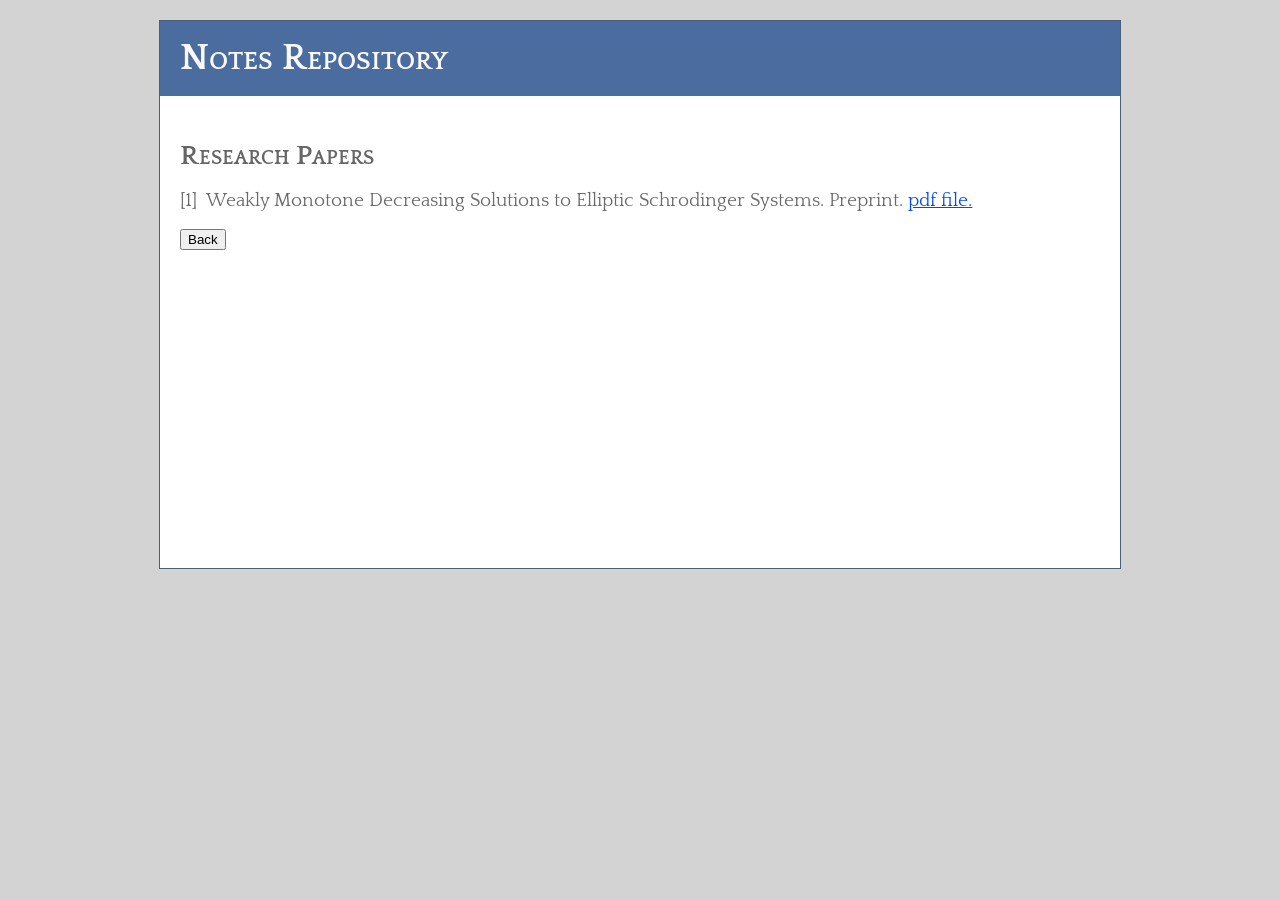
==== papers/index.html @ c4779177 "Add files via upload Webfiles main" ====
<!DOCTYPE HTML PUBLIC "-//IETF//DTD HTML 2.0//EN">
<html xmlns="http://www.w3.org/1999/xhtml">
<head>
<title>Repo.</title>
    <link href="../css/main.css" rel="stylesheet" type="text/css" />
<link href="https://fonts.googleapis.com/css?family=Quattrocento" rel="stylesheet">
    <style type="text/css">
      ol {margin-left:0; padding-left:0; counter-reset:item}
      ol>li {margin-left:0; padding-left:0; counter-increment:item; list-style:none inside}
      ol>li:before {content:"[" counter(item) "]"; padding-right:0.5em}
    </style>
</head><body>
<div class="page">
        <div class="header">
     <h1>Notes Repository</h1>
     </div>
    <br />    
    <div class="main">
<h2>Research Papers</h2>
<ol>
	<li>Weakly Monotone Decreasing Solutions to Elliptic Schrodinger Systems. Preprint. <a href="wmdSol.pdf">pdf file.</a></li>
</ol>
<a href="../"> <button type="button">Back</button> </a>
</body></html>
---- css/main.css ----
/* DEFAULTS
----------------------------------------------------------*/

body   
{
    background: lightgray;
font-family: 'Quattrocento', serif;
    font-size: 14pt; 
 /*   font-family: "Palatino Linotype", "Book Antiqua", Palatino, serif; */
 /*   font-family: "Helvetica Neue", "Lucida Grande", "Segoe UI", Arial, Helvetica, Verdana, serif; */
    margin: 0px;
    padding: 0px;
    color: #696969;
}

a:link, a:visited
{
    color: #034af3;
}

a:hover
{
    color: #1d60ff;
    text-decoration: none;
}

a:active
{
    color: #034af3;
}

p
{
    margin-bottom: 10px;
    line-height: 1.6em;
}


/* HEADINGS   
----------------------------------------------------------*/

h1, h2, h3, h4, h5, h6
{
    font-size: 1.5em;
    color: #666666;
    font-variant: small-caps;
    text-transform: none;
    font-weight: 200;
    margin-bottom: 0px;
}

h1
{
    font-size: 1.6em;
    padding-bottom: 0px;
    margin-bottom: 0px;
}

h2
{
    font-size: 1.5em;
    font-weight: 600;
}

h3
{
    font-size: 1.2em;
}

h4
{
    font-size: 1.1em;
}

h5, h6
{
    font-size: 1em;
}

/* this rule styles <h1> and <h2> tags that are the 
first child of the left and right table columns */
.rightColumn > h1, .rightColumn > h2, .leftColumn > h1, .leftColumn > h2
{
    margin-top: 0px;
}


/* PRIMARY LAYOUT ELEMENTS   
----------------------------------------------------------*/

.page
{
    width: 960px;
    background-color: #fff;
    margin: 20px auto 0px auto;
    border: 1px solid #496077;
}

.header
{
    position: relative;
    margin: 0px;
    padding: 0px;
    background: #4b6c9e;
    width: 100%;
}

.header h1
{
    font-weight: 700;
    margin: 0px;
    padding: 0px 0px 0px 20px;
    color: #f9f9f9;
    border: none;
    line-height: 2em;
    font-size: 2em;
}

.main
{
    padding: 0px 12px;
    margin: 12px 8px 8px 8px;
    min-height: 420px;
}

.leftCol
{
    padding: 6px 0px;
    margin: 12px 8px 8px 8px;
    width: 200px;
    min-height: 200px;
}

.footer
{
    color: #4e5766;
    padding: 8px 0px 0px 0px;
    margin: 0px auto;
    text-align: center;
    line-height: normal;
}


/* TAB MENU   
----------------------------------------------------------*/

div.hideSkiplink
{
    background-color:#3a4f63;
    width:100%;
}

div.menu
{
    padding: 4px 0px 4px 8px;
}

div.menu ul
{
    list-style: none;
    margin: 0px;
    padding: 0px;
    width: auto;
}

div.menu ul li a, div.menu ul li a:visited
{
    background-color: #465c71;
    border: 1px #4e667d solid;
    color: #dde4ec;
    display: block;
    line-height: 1.35em;
    padding: 4px 20px;
    text-decoration: none;
    white-space: nowrap;
}

div.menu ul li a:hover
{
    background-color: #bfcbd6;
    color: #465c71;
    text-decoration: none;
}

div.menu ul li a:active
{
    background-color: #465c71;
    color: #cfdbe6;
    text-decoration: none;
}

/* FORM ELEMENTS   
----------------------------------------------------------*/

fieldset
{
    margin: 1em 0px;
    padding: 1em;
    border: 1px solid #ccc;
}

fieldset p 
{
    margin: 2px 12px 10px 10px;
}

fieldset.login label, fieldset.register label, fieldset.changePassword label
{
    display: block;
}

fieldset label.inline 
{
    display: inline;
}

legend 
{
    font-size: 1.1em;
    font-weight: 600;
    padding: 2px 4px 8px 4px;
}

input.textEntry 
{
    width: 320px;
    border: 1px solid #ccc;
}

input.passwordEntry 
{
    width: 320px;
    border: 1px solid #ccc;
}

div.accountInfo
{
    width: 42%;
}

/* MISC  
----------------------------------------------------------*/

.clear
{
    clear: both;
}

.title
{
    display: block;
    float: left;
    text-align: left;
    width: auto;
}

.loginDisplay
{
    font-size: 1.1em;
    display: block;
    text-align: right;
    padding: 10px;
    color: White;
}

.loginDisplay a:link
{
    color: white;
}

.loginDisplay a:visited
{
    color: white;
}

.loginDisplay a:hover
{
    color: white;
}

.failureNotification
{
    font-size: 1.2em;
    color: Red;
}

.bold
{
    font-weight: bold;
}

.submitButton
{
    text-align: right;
    padding-right: 10px;
}
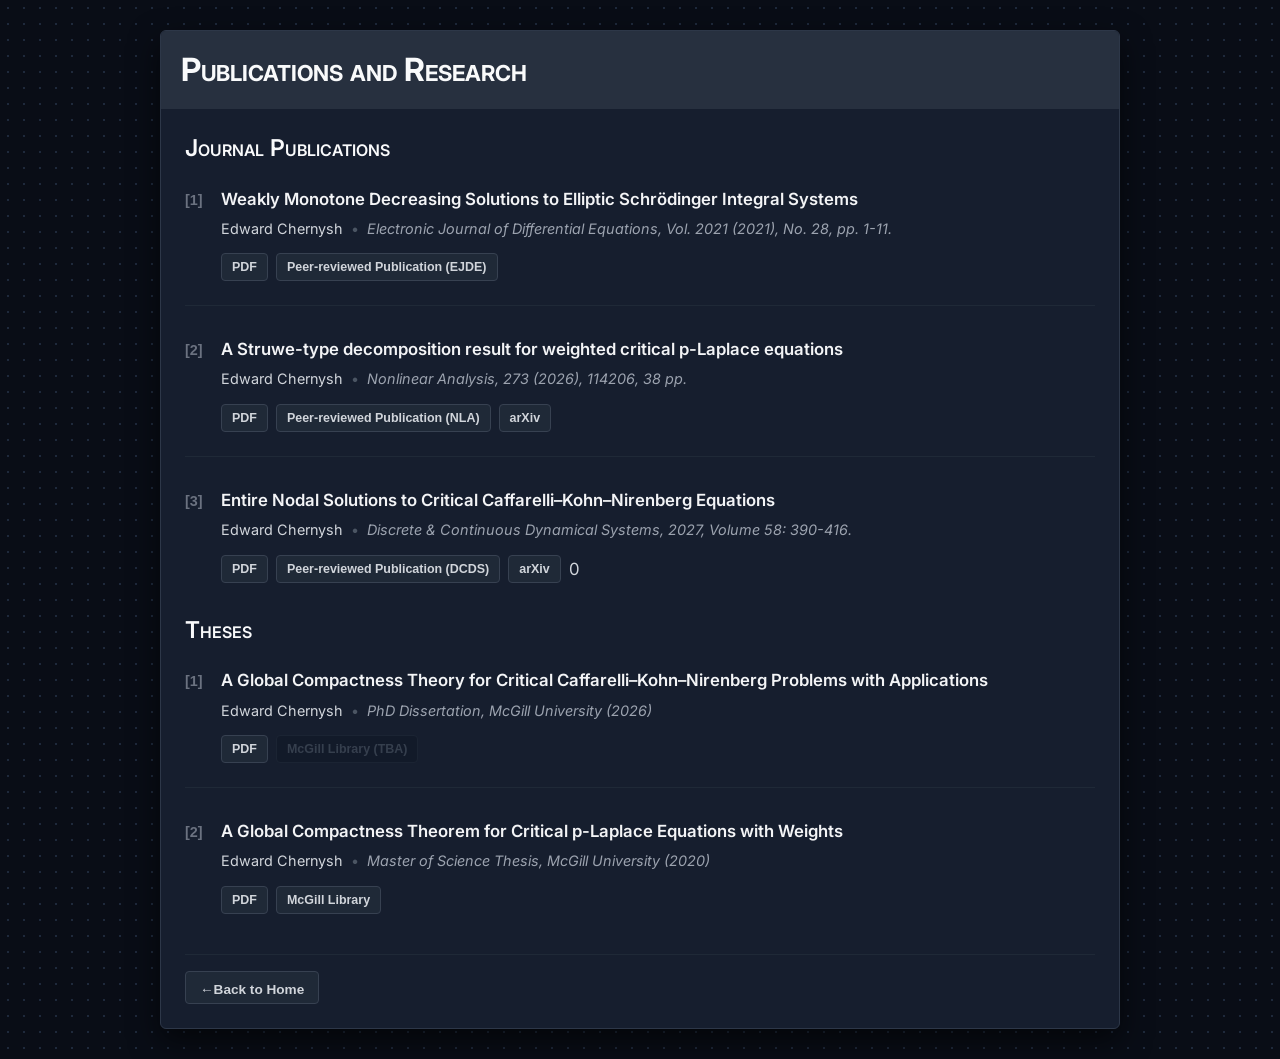
==== commit aef3cbc8: "Add files via upload" ====
--- a/papers/index.html
+++ b/papers/index.html
@@ -1,25 +1,106 @@
-<!DOCTYPE HTML PUBLIC "-//IETF//DTD HTML 2.0//EN">
-<html xmlns="http://www.w3.org/1999/xhtml">
+<!DOCTYPE html>
+<html lang="en">
 <head>
-<title>Repo.</title>
+    <meta charset="UTF-8">
+    <meta name="viewport" content="width=device-width, initial-scale=1.0">
+    <title>Research — Edward Chernysh</title>
+    <link rel="preconnect" href="https://fonts.googleapis.com">
+    <link rel="preconnect" href="https://fonts.gstatic.com" crossorigin>
+    <link href="https://fonts.googleapis.com/css2?family=Inter:wght@400;500;600;700&display=swap" rel="stylesheet">
     <link href="../css/main.css" rel="stylesheet" type="text/css" />
-<link href="https://fonts.googleapis.com/css?family=Quattrocento" rel="stylesheet">
-    <style type="text/css">
-      ol {margin-left:0; padding-left:0; counter-reset:item}
-      ol>li {margin-left:0; padding-left:0; counter-increment:item; list-style:none inside}
-      ol>li:before {content:"[" counter(item) "]"; padding-right:0.5em}
-    </style>
-</head><body>
-<div class="page">
+</head>
+<body>
+    <div class="page">
         <div class="header">
-     <h1>Notes Repository</h1>
-     </div>
-    <br />    
-    <div class="main">
-<h2>Research Papers</h2>
-<ol>
-	<li>Weakly Monotone Decreasing Solutions to Elliptic Schrodinger Systems. Preprint. <a href="wmdSol.pdf">pdf file.</a></li>
-</ol>
-<a href="../"> <button type="button">Back</button> </a>
-</body></html>
+            <h1>Publications and Research</h1>
+        </div>
 
+        <div class="main">
+	<h2>Journal Publications</h2>
+            <ul class="pub-list">
+                <li class="pub-item">
+                    <div class="pub-title">
+                        Weakly Monotone Decreasing Solutions to Elliptic Schrödinger Integral Systems
+                    </div>
+                    <div class="pub-meta">
+                        <span class="pub-authors">Edward Chernysh</span>
+                        <span class="pub-journal">Electronic Journal of Differential Equations, Vol. 2021 (2021), No. 28, pp. 1-11.</span>
+                    </div>
+                    <div class="pub-links">
+                        <a href="wmdSol.pdf" class="pub-btn">PDF</a>
+                        <a href="https://ejde.math.txstate.edu/Volumes/2021/28/abstr.html" target="_blank" rel="noopener" class="pub-btn">Peer-reviewed Publication (EJDE)</a>
+                    </div>
+                </li>
+
+                <li class="pub-item">
+                    <div class="pub-title">
+                        A Struwe-type decomposition result for weighted critical p-Laplace equations
+                    </div>
+                    <div class="pub-meta">
+                        <span class="pub-authors">Edward Chernysh</span>
+                        <span class="pub-journal">Nonlinear Analysis, 273 (2026), 114206, 38 pp.</span>
+                    </div>
+                    <div class="pub-links">
+                        <a href="chernyshStruwe.pdf" class="pub-btn">PDF</a>
+                        <a href="https://www.sciencedirect.com/science/article/pii/S0362546X26001525" target="_blank" rel="noopener" class="pub-btn">Peer-reviewed Publication (NLA)</a>
+                        <a href="https://arxiv.org/abs/2410.14861" target="_blank" rel="noopener" class="pub-btn">arXiv</a>
+                    </div>
+                </li>
+
+                <li class="pub-item">
+                    <div class="pub-title">
+                        Entire Nodal Solutions to Critical Caffarelli–Kohn–Nirenberg Equations
+                    </div>
+                    <div class="pub-meta">
+                        <span class="pub-authors">Edward Chernysh</span>
+                        <span class="pub-journal">Discrete & Continuous Dynamical Systems, 2027, Volume 58: 390-416.</span>
+                    </div>
+                    <div class="pub-links">
+                        <a href="ckn-nodal-chernysh.pdf" class="pub-btn">PDF</a>
+                        <a href="https://www.aimsciences.org/article/doi/10.3934/dcds.2026153" target="_blank" rel="noopener" class="pub-btn">Peer-reviewed Publication (DCDS)</a>
+                        <a href="https://arxiv.org/abs/2511.11543" target="_blank" rel="noopener" class="pub-btn">arXiv</a>0
+                    </div>
+                </li>
+           </ul>
+           
+<!-- Theses Section -->
+<h2>Theses</h2>
+<ul class="pub-list">
+    <!-- PhD Dissertation -->
+    <li class="pub-item">
+        <div class="pub-title">
+            A Global Compactness Theory for Critical Caffarelli–Kohn–Nirenberg Problems with Applications
+        </div>
+        <div class="pub-meta">
+            <span class="pub-authors">Edward Chernysh</span>
+            <span class="pub-journal">PhD Dissertation, McGill University (2026)</span>
+        </div>
+        <div class="pub-links">
+            <a href="../chernyshPhD.pdf" class="pub-btn">PDF</a>
+            <button class="pub-btn pub-btn-disabled" disabled>McGill Library (TBA)</button>
+        </div>
+    </li>
+
+    <!-- MSc Thesis -->
+    <li class="pub-item">
+        <div class="pub-title">
+            A Global Compactness Theorem for Critical p-Laplace Equations with Weights 
+        </div>
+        <div class="pub-meta">
+            <span class="pub-authors">Edward Chernysh</span>
+            <span class="pub-journal">Master of Science Thesis, McGill University (2020)</span>
+        </div>
+        <div class="pub-links">
+            <a href="../repo/mscChernysh.pdf" class="pub-btn">PDF</a>
+            <a href="https://mcgill.on.worldcat.org/oclc/1229041290" target="_blank" rel="noopener" class="pub-btn">McGill Library</a>
+        </div>
+    </li>
+</ul>
+
+            <div class="nav-footer">
+                <a href="../index.html" class="pub-btn back-btn">&larr;Back to Home</a>
+            </div>
+        </div>
+    </div>
+</body>
+</html>
--- a/css/main.css
+++ b/css/main.css
@@ -1,296 +1,611 @@
 /* DEFAULTS
 ----------------------------------------------------------*/
 
-body   
-{
-    background: lightgray;
-font-family: 'Quattrocento', serif;
-    font-size: 14pt; 
- /*   font-family: "Palatino Linotype", "Book Antiqua", Palatino, serif; */
- /*   font-family: "Helvetica Neue", "Lucida Grande", "Segoe UI", Arial, Helvetica, Verdana, serif; */
-    margin: 0px;
-    padding: 0px;
-    color: #696969;
-}
-
-a:link, a:visited
-{
-    color: #034af3;
-}
-
-a:hover
-{
-    color: #1d60ff;
+*, *::before, *::after {
+    box-sizing: border-box;
+}
+
+body {
+    background-color: #090d16; /* Cold near-black backdrop */
+    font-family: 'Inter', -apple-system, BlinkMacSystemFont, 'Segoe UI', Roboto, Helvetica, Arial, sans-serif;
+    font-size: 1.05rem; 
+    background-image: radial-gradient(#1e293b 0.75px, transparent 0.75px);
+    background-size: 16px 16px; /* Subtle sub-pixel dot grid */
+    line-height: 1.7;
+    margin: 0;
+    padding: 0;
+    color: #d1d5db; /* Crisp silver-grey body text */
+    -webkit-font-smoothing: antialiased;
+}
+
+a:link, a:visited {
+    color: #e2e8f0; /* Near-white link text */
     text-decoration: none;
-}
-
-a:active
-{
-    color: #034af3;
-}
-
-p
-{
-    margin-bottom: 10px;
-    line-height: 1.6em;
-}
-
+    padding-bottom: 2px;
+    transition: color 0.2s ease, border-color 0.2s ease;
+}
+
+a:hover {
+    color: #ffffff; /* Bright white highlight */
+    border-color: #9ca3af; /* Crisp silver border on hover */
+}
+
+a:active {
+    color: #9ca3af;
+}
+
+p {
+    margin-top: 0;
+    margin-bottom: 1.25rem;
+}
 
 /* HEADINGS   
 ----------------------------------------------------------*/
 
-h1, h2, h3, h4, h5, h6
-{
-    font-size: 1.5em;
-    color: #666666;
+h1, h2, h3, h4, h5, h6 {
+    color: #f9fafb; /* Ice white headings */
     font-variant: small-caps;
     text-transform: none;
-    font-weight: 200;
-    margin-bottom: 0px;
-}
-
-h1
-{
-    font-size: 1.6em;
-    padding-bottom: 0px;
-    margin-bottom: 0px;
-}
-
-h2
-{
-    font-size: 1.5em;
-    font-weight: 600;
-}
-
-h3
-{
-    font-size: 1.2em;
-}
-
-h4
-{
-    font-size: 1.1em;
-}
-
-h5, h6
-{
-    font-size: 1em;
-}
-
-/* this rule styles <h1> and <h2> tags that are the 
-first child of the left and right table columns */
-.rightColumn > h1, .rightColumn > h2, .leftColumn > h1, .leftColumn > h2
-{
-    margin-top: 0px;
-}
-
+    font-weight: 400;
+    margin-top: 0;
+    margin-bottom: 0.75rem;
+    line-height: 1.3;
+}
+
+h1 {
+    font-size: 1.85rem;
+    font-weight: 700;
+}
+
+h2 {
+    font-size: 1.45rem;
+    font-weight: 600;
+}
+
+h3 {
+    font-size: 1.25rem;
+}
+
+h4 {
+    font-size: 1.1rem;
+}
+
+h5, h6 {
+    font-size: 1rem;
+}
+
+.rightColumn > h1, .rightColumn > h2, .leftColumn > h1, .leftColumn > h2 {
+    margin-top: 0;
+}
 
 /* PRIMARY LAYOUT ELEMENTS   
 ----------------------------------------------------------*/
 
-.page
-{
-    width: 960px;
-    background-color: #fff;
-    margin: 20px auto 0px auto;
-    border: 1px solid #496077;
-}
-
-.header
-{
+.page {
+  max-width: 960px;
+    width: 92%;
+    background-color: #161e2e; /* Cold slate-grey card */
+    margin: 30px auto;
+    border: 1px solid #2d3748;
+    border-radius: 6px;
+    box-shadow: 0 12px 30px rgba(0, 0, 0, 0.6);
+    overflow: hidden;
+}
+
+.header {
     position: relative;
-    margin: 0px;
-    padding: 0px;
-    background: #4b6c9e;
+    margin: 0;
+    padding: 1.25rem;
+    background: #27303f; /* Deep charcoal top header */
     width: 100%;
 }
 
-.header h1
-{
+.header h1 {
     font-weight: 700;
-    margin: 0px;
-    padding: 0px 0px 0px 20px;
-    color: #f9f9f9;
+    margin: 0;
+    padding: 0;
+    color: #f9fafb;
     border: none;
-    line-height: 2em;
-    font-size: 2em;
-}
-
-.main
-{
-    padding: 0px 12px;
-    margin: 12px 8px 8px 8px;
+    line-height: 1.2;
+    font-size: 2rem;
+}
+
+.main {
+    padding: 1.5rem;
     min-height: 420px;
 }
 
-.leftCol
-{
-    padding: 6px 0px;
-    margin: 12px 8px 8px 8px;
-    width: 200px;
+.leftCol {
+    padding: 0.5rem 0;
+    margin: 1rem 0;
+    width: 100%;
+    max-width: 200px;
     min-height: 200px;
 }
 
-.footer
-{
-    color: #4e5766;
-    padding: 8px 0px 0px 0px;
-    margin: 0px auto;
+.footer {
+    color: #6b7280;
+    padding: 1.5rem 1rem;
+    margin: 0 auto;
     text-align: center;
-    line-height: normal;
-}
-
+    font-size: 0.9rem;
+    border-top: 1px solid #2d3748;
+}
 
 /* TAB MENU   
 ----------------------------------------------------------*/
 
-div.hideSkiplink
-{
-    background-color:#3a4f63;
-    width:100%;
-}
-
-div.menu
-{
-    padding: 4px 0px 4px 8px;
-}
-
-div.menu ul
-{
+div.hideSkiplink {
+    background-color: #111827; /* Near-black nav bar container */
+    width: 100%;
+}
+
+div.menu {
+    padding: 0;
+}
+
+div.menu ul {
     list-style: none;
-    margin: 0px;
-    padding: 0px;
-    width: auto;
-}
-
-div.menu ul li a, div.menu ul li a:visited
-{
-    background-color: #465c71;
-    border: 1px #4e667d solid;
-    color: #dde4ec;
+    margin: 0;
+    padding: 0;
+    display: flex;
+    flex-wrap: wrap;
+    gap: 1px;
+}
+
+div.menu ul li {
+    margin: 0;
+}
+
+div.menu ul li a, div.menu ul li a:visited {
+    background-color: #1f2937; /* Dark slate-grey tabs */
+    border: none;
+    border-right: 1px solid #374151;
+    color: #d1d5db;
     display: block;
     line-height: 1.35em;
-    padding: 4px 20px;
+    padding: 10px 20px;
     text-decoration: none;
     white-space: nowrap;
-}
-
-div.menu ul li a:hover
-{
-    background-color: #bfcbd6;
-    color: #465c71;
+    font-weight: 600;
+    transition: background-color 0.15s ease, color 0.15s ease;
+}
+
+div.menu ul li a:hover {
+    background-color: #374151; /* Medium cold grey hover */
+    color: #ffffff;
     text-decoration: none;
 }
 
-div.menu ul li a:active
-{
-    background-color: #465c71;
-    color: #cfdbe6;
+div.menu ul li a:active {
+    background-color: #27303f;
+    color: #ffffff;
     text-decoration: none;
 }
 
-/* FORM ELEMENTS   
-----------------------------------------------------------*/
-
-fieldset
-{
-    margin: 1em 0px;
-    padding: 1em;
-    border: 1px solid #ccc;
-}
-
-fieldset p 
-{
-    margin: 2px 12px 10px 10px;
-}
-
-fieldset.login label, fieldset.register label, fieldset.changePassword label
-{
+/* FORM ELEMENTS & PGP TEXTAREA
+----------------------------------------------------------*/
+
+fieldset {
+    margin: 1.5em 0;
+    padding: 1.25em;
+    border: 1px solid #2d3748;
+    border-radius: 4px;
+    background-color: #111827;
+}
+
+fieldset p {
+    margin: 0.25rem 0 0.75rem 0;
+}
+
+fieldset.login label, fieldset.register label, fieldset.changePassword label {
     display: block;
-}
-
-fieldset label.inline 
-{
+    margin-bottom: 0.25rem;
+    font-weight: 600;
+}
+
+fieldset label.inline {
     display: inline;
 }
 
-legend 
-{
+legend {
     font-size: 1.1em;
-    font-weight: 600;
-    padding: 2px 4px 8px 4px;
-}
-
-input.textEntry 
-{
-    width: 320px;
-    border: 1px solid #ccc;
-}
-
-input.passwordEntry 
-{
-    width: 320px;
-    border: 1px solid #ccc;
-}
-
-div.accountInfo
-{
-    width: 42%;
+    font-weight: 700;
+    padding: 0 6px;
+    color: #f9fafb;
+}
+
+input.textEntry, input.passwordEntry {
+    width: 100%;
+    max-width: 320px;
+    padding: 6px 10px;
+    background-color: #161e2e;
+    color: #f9fafb;
+    border: 1px solid #4b5563;
+    border-radius: 4px;
+    font-size: 1rem;
+    transition: border-color 0.15s ease, box-shadow 0.15s ease;
+}
+
+input.textEntry:focus, input.passwordEntry:focus {
+    outline: none;
+    border-color: #9ca3af;
+    box-shadow: 0 0 0 3px rgba(156, 163, 175, 0.2);
+}
+
+textarea {
+    background-color: #111827; /* Dark black-grey for PGP box */
+    color: #d1d5db;
+    border: 1px solid #374151;
+    border-radius: 4px;
+    font-family: 'Courier New', Courier, monospace;
+    font-size: 0.85rem;
+    padding: 12px;
+    width: 100%;
+    box-sizing: border-box;
+    outline: none;
+    transition: border-color 0.15s ease;
+}
+
+textarea:focus {
+    border-color: #9ca3af;
+}
+
+div.accountInfo {
+    width: 100%;
+    max-width: 420px;
 }
 
 /* MISC  
 ----------------------------------------------------------*/
 
-.clear
-{
+.clear {
     clear: both;
 }
 
-.title
-{
+.title {
     display: block;
     float: left;
     text-align: left;
     width: auto;
 }
 
-.loginDisplay
-{
-    font-size: 1.1em;
+.loginDisplay {
+    font-size: 0.95rem;
     display: block;
     text-align: right;
-    padding: 10px;
-    color: White;
-}
-
-.loginDisplay a:link
-{
-    color: white;
-}
-
-.loginDisplay a:visited
-{
-    color: white;
-}
-
-.loginDisplay a:hover
-{
-    color: white;
-}
-
-.failureNotification
-{
-    font-size: 1.2em;
-    color: Red;
-}
-
-.bold
-{
+    padding: 10px 15px;
+    color: #d1d5db;
+}
+
+.loginDisplay a:link, .loginDisplay a:visited, .loginDisplay a:hover {
+    color: #f9fafb;
+    text-decoration: underline;
+}
+
+.failureNotification {
+    font-size: 1.1em;
+    color: #ef4444;
+    font-weight: 700;
+}
+
+.bold {
     font-weight: bold;
 }
 
-.submitButton
-{
+.submitButton {
     text-align: right;
     padding-right: 10px;
-}
+    margin-top: 10px;
+}
+textarea {
+    background-color: #0f172a;
+    color: #e2e8f0;
+    border: 1px solid #334155;
+    border-radius: 4px;
+    font-family: 'Courier New', Courier, monospace;
+    font-size: 0.85rem;
+    padding: 12px;
+    width: 100%;
+    box-sizing: border-box;
+    outline: none;
+    transition: border-color 0.15s ease;
+}
+
+textarea:focus {
+    border-color: #94a3b8;
+}
+.academic-links {
+    margin: 1.5rem 0;
+    padding: 0.75rem 0;
+    border-top: 1px solid #2d3748;
+    border-bottom: 1px solid #2d3748;
+    display: flex;
+    flex-wrap: wrap;
+    gap: 1.25rem;
+}
+
+.academic-links a {
+    font-size: 0.95rem;
+    font-weight: 600;
+    color: #d1d5db;
+}
+
+.academic-links a:hover {
+    color: #ffffff;
+}
+.resources-grid {
+    display: flex;
+    gap: 3.5rem;
+    margin: 1.75rem 0;
+}
+
+.resource-label {
+    display: block;
+    font-family: -apple-system, BlinkMacSystemFont, "Segoe UI", Roboto, Helvetica, Arial, sans-serif; /* Clean sans-serif contrast */
+    font-size: 1.1rem;
+    font-variant: bold small-caps;
+    font-weight: 700;
+    letter-spacing: 0.06em;
+    color: #f3f4f6; /* Bright off-white heading */
+    text-transform: uppercase;
+    /* border-left: 3px solid #4b5563; /* Distinct left accent bar */
+    border-bottom: 1px solid #374151; /* Subtle divider under the label */
+    margin-bottom: 0.85rem;
+}
+
+.resources-grid ul {
+    list-style: none;
+    padding: 0;
+    margin: 0;
+}
+
+.resources-grid li {
+    margin-bottom: 0.4rem;
+}
+
+.resources-grid a {
+    font-size: 0.95rem;
+    font-weight: 600;
+}
+
+/* ==========================================================================
+   PUBLICATIONS PAGE COMPONENT
+   ========================================================================== */
+
+.pub-list {
+    list-style: none;
+    padding: 0;
+    margin: 1.5rem 0;
+    counter-reset: pub-counter;
+}
+
+.pub-item {
+    position: relative;
+    padding-left: 2.25rem;
+    margin-bottom: 2rem;
+    padding-bottom: 1.5rem;
+    border-bottom: 1px solid #1f2937;
+    counter-increment: pub-counter;
+}
+
+.pub-item:last-child {
+    border-bottom: none;
+    padding-bottom: 0;
+}
+
+/* Counter indicator [1], [2], [3] */
+.pub-item::before {
+    content: "[" counter(pub-counter) "]";
+    position: absolute;
+    left: 0;
+    top: 0;
+    font-family: -apple-system, BlinkMacSystemFont, "Segoe UI", Roboto, sans-serif;
+    font-size: 0.9rem;
+    font-weight: 700;
+    color: #6b7280;
+}
+
+.pub-title {
+    font-size: 1.05rem;
+    font-weight: 600;
+    color: #f3f4f6;
+    line-height: 1.4;
+    margin-bottom: 0.35rem;
+}
+
+.pub-meta {
+    font-size: 0.9rem;
+    color: #9ca3af;
+    margin-bottom: 0.75rem;
+}
+
+.pub-authors {
+    color: #d1d5db;
+}
+
+.pub-authors::after {
+    content: " • ";
+    color: #4b5563;
+    margin: 0 0.25rem;
+}
+
+.pub-journal {
+    font-style: italic;
+    color: #9ca3af;
+}
+
+/* Action Badges/Buttons */
+.pub-links {
+    display: flex;
+    gap: 0.5rem;
+    flex-wrap: wrap;
+}
+
+.pub-btn {
+    display: inline-flex;
+    align-items: center;
+    background-color: #1f2937;
+    color: #d1d5db !important;
+    border: 1px solid #374151;
+    border-radius: 4px;
+    padding: 3px 10px;
+    font-family: -apple-system, BlinkMacSystemFont, "Segoe UI", Roboto, sans-serif;
+    font-size: 0.78rem;
+    font-weight: 600;
+    text-decoration: none !important;
+    transition: all 0.15s ease;
+}
+
+.pub-btn:hover {
+    background-color: #374151;
+    color: #ffffff !important;
+    border-color: #4b5563;
+    transform: translateY(-1px);
+}
+
+.nav-footer {
+    margin-top: 2.5rem;
+    padding-top: 1rem;
+    border-top: 1px solid #1f2937;
+}
+
+.back-btn {
+    padding: 6px 14px;
+    font-size: 0.85rem;
+}
+
+/* Disabled Action Badge */
+.pub-btn-disabled,
+.pub-btn-disabled:hover {
+    background-color: #111827;
+    color: #4b5563 !important;
+    border-color: #1f2937;
+    cursor: not-allowed;
+    opacity: 0.6;
+    transform: none !important;
+    box-shadow: none;
+}
+
+/* COLLAPSIBLE CATEGORY CONTAINERS
+----------------------------------------------------------*/
+
+.repo-group {
+    background-color: #111827;
+    border: 1px solid #1f2937;
+    border-radius: 6px;
+    margin-bottom: 1.25rem;
+    overflow: hidden;
+    transition: border-color 0.15s ease, box-shadow 0.15s ease;
+}
+
+.repo-group[open] {
+    border-color: #374151;
+    box-shadow: 0 4px 12px rgba(0, 0, 0, 0.25);
+}
+
+.repo-group-title {
+    display: flex;
+    align-items: center;
+    padding: 0.85rem 1.25rem;
+    font-family: -apple-system, BlinkMacSystemFont, "Segoe UI", Roboto, sans-serif;
+    font-size: 1rem;
+    font-weight: 600;
+    color: #f3f4f6;
+    background-color: #161e2e;
+    cursor: pointer;
+    user-select: none;
+    list-style: none;
+    transition: background-color 0.15s ease, color 0.15s ease;
+}
+
+.repo-group-title::-webkit-details-marker {
+    display: none;
+}
+
+.repo-group-title::before {
+    content: "▶";
+    display: inline-block;
+    font-size: 0.7rem;
+    color: #9ca3af;
+    margin-right: 0.75rem;
+    transition: transform 0.2s ease, color 0.15s ease;
+}
+
+.repo-group[open] .repo-group-title::before {
+    transform: rotate(90deg);
+    color: #60a5fa;
+}
+
+.repo-group-title:hover {
+    background-color: #1f2937;
+    color: #ffffff;
+}
+
+.repo-group-title:hover::before {
+    color: #ffffff;
+}
+
+.repo-count {
+    font-size: 0.88rem;
+    font-weight: 400;
+    color: #9ca3af;
+    margin-left: 0.35rem;
+}
+
+/* COMPACT FILE LIST FORMAT INSIDE CATEGORIES
+----------------------------------------------------------*/
+
+.repo-list {
+    list-style: none;
+    padding: 0.5rem 1.25rem;
+    margin: 0;
+}
+
+.repo-item-compact {
+    display: flex;
+    justify-content: space-between;
+    align-items: center;
+    padding: 0.75rem 0;
+    border-bottom: 1px solid #1f2937;
+}
+
+.repo-item-compact:last-child {
+    border-bottom: none;
+}
+
+.repo-left-content {
+    display: flex;
+    align-items: baseline;
+    gap: 0.75rem;
+    flex-wrap: wrap;
+}
+
+.repo-title-compact {
+    font-size: 0.95rem;
+    font-weight: 500;
+    color: #e5e7eb;
+}
+
+.repo-date-compact {
+    font-size: 0.82rem;
+    color: #9ca3af;
+}
+
+.repo-btn-compact {
+    font-size: 0.8rem;
+    font-weight: 600;
+    padding: 0.25rem 0.6rem;
+    border-radius: 4px;
+    background-color: #1f2937;
+    color: #38bdf8;
+    text-decoration: none;
+    border: 1px solid #374151;
+    transition: background-color 0.15s ease, border-color 0.15s ease;
+}
+
+.repo-btn-compact:hover {
+    background-color: #374151;
+    border-color: #4b5563;
+    color: #ffffff;
+}
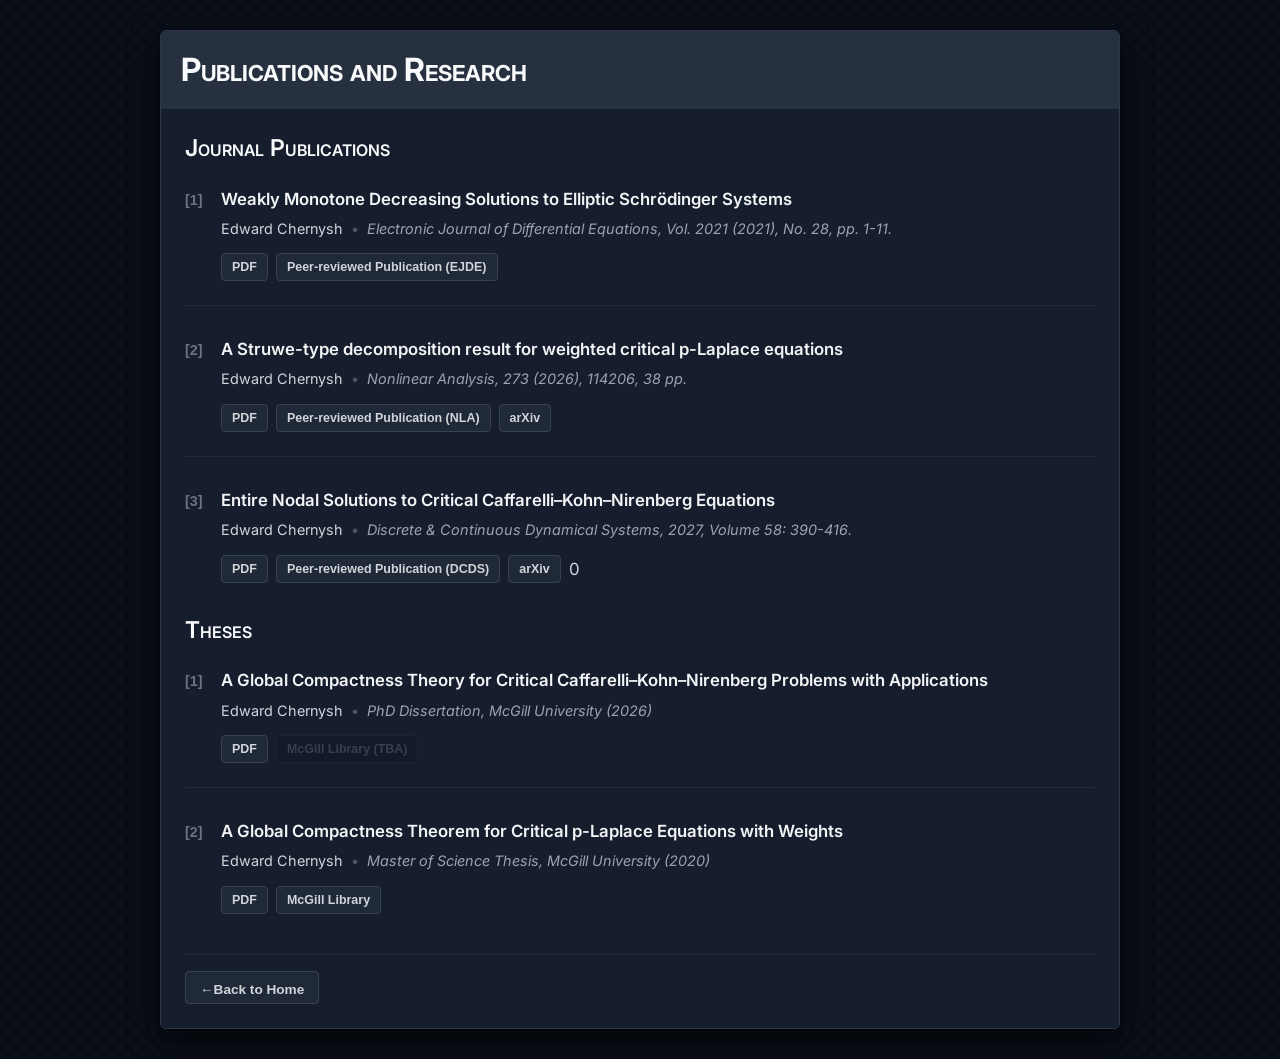
==== commit 0ba8b0e3: "correction to title" ====
--- a/papers/index.html
+++ b/papers/index.html
@@ -20,7 +20,7 @@
             <ul class="pub-list">
                 <li class="pub-item">
                     <div class="pub-title">
-                        Weakly Monotone Decreasing Solutions to Elliptic Schrödinger Integral Systems
+                        Weakly Monotone Decreasing Solutions to Elliptic Schrödinger Systems
                     </div>
                     <div class="pub-meta">
                         <span class="pub-authors">Edward Chernysh</span>
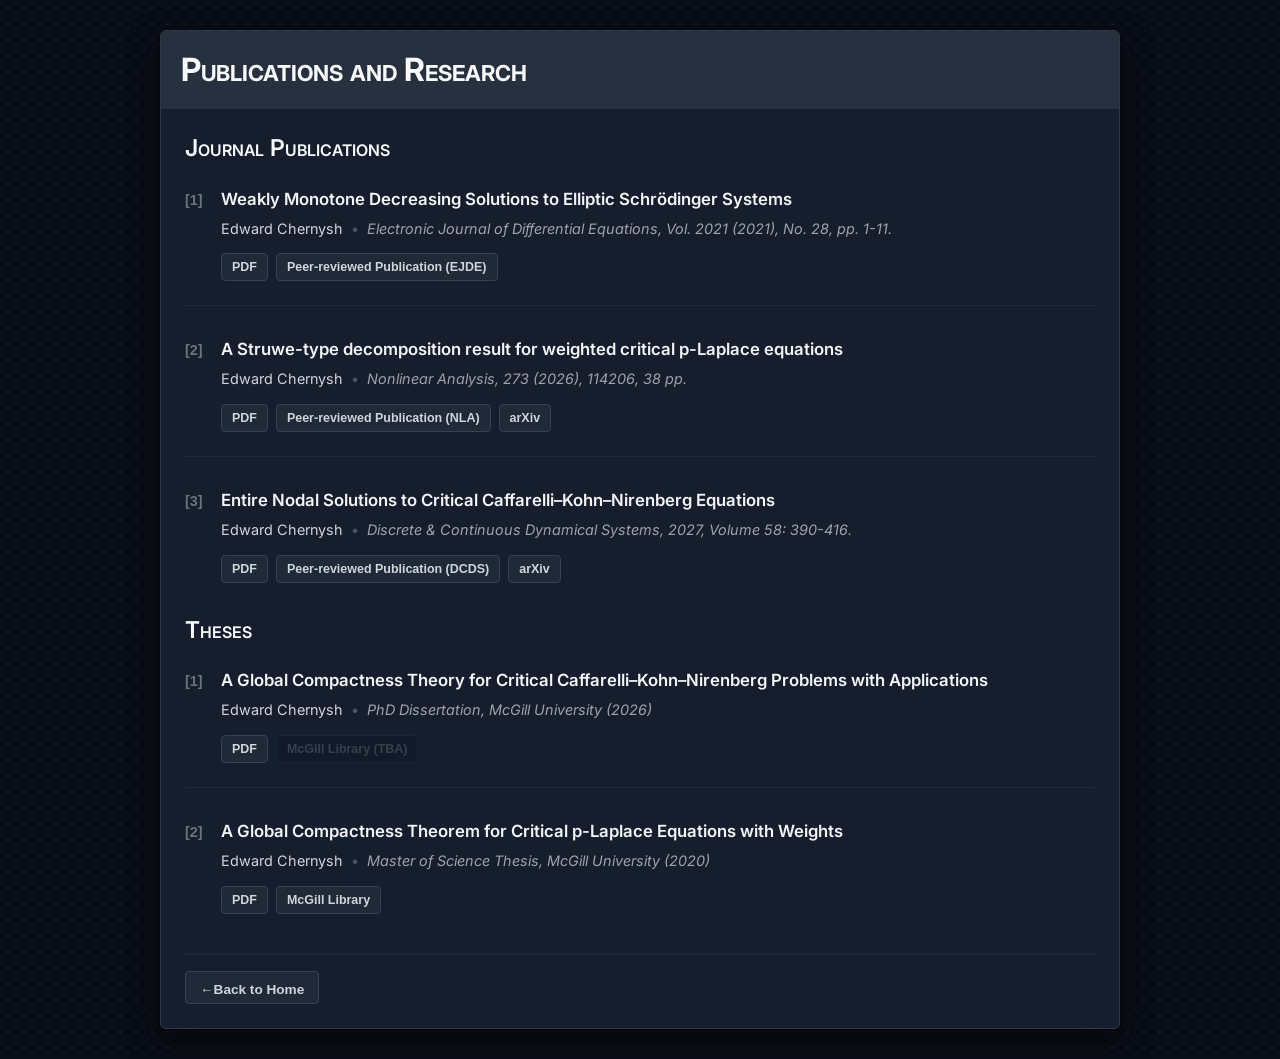
==== commit c169d50f: "Add files via upload" ====
--- a/papers/index.html
+++ b/papers/index.html
@@ -58,7 +58,7 @@
                     <div class="pub-links">
                         <a href="ckn-nodal-chernysh.pdf" class="pub-btn">PDF</a>
                         <a href="https://www.aimsciences.org/article/doi/10.3934/dcds.2026153" target="_blank" rel="noopener" class="pub-btn">Peer-reviewed Publication (DCDS)</a>
-                        <a href="https://arxiv.org/abs/2511.11543" target="_blank" rel="noopener" class="pub-btn">arXiv</a>0
+                        <a href="https://arxiv.org/abs/2511.11543" target="_blank" rel="noopener" class="pub-btn">arXiv</a>
                     </div>
                 </li>
            </ul>
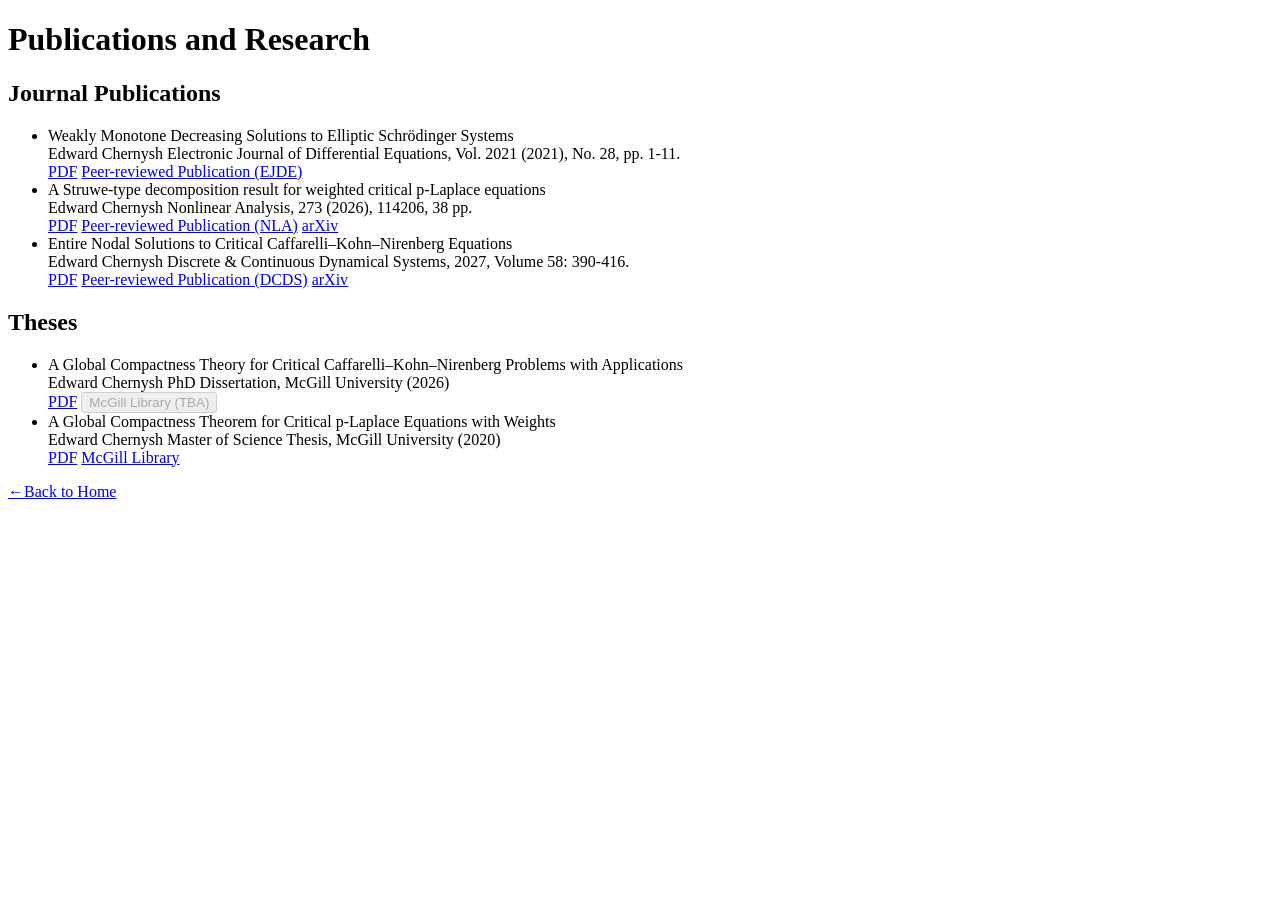
==== commit d055034b: "google removal" ====
--- a/papers/index.html
+++ b/papers/index.html
@@ -4,9 +4,9 @@
     <meta charset="UTF-8">
     <meta name="viewport" content="width=device-width, initial-scale=1.0">
     <title>Research — Edward Chernysh</title>
-    <link rel="preconnect" href="https://fonts.googleapis.com">
+    <!---<link rel="preconnect" href="https://fonts.googleapis.com">
     <link rel="preconnect" href="https://fonts.gstatic.com" crossorigin>
-    <link href="https://fonts.googleapis.com/css2?family=Inter:wght@400;500;600;700&display=swap" rel="stylesheet">
+    <link href="https://fonts.googleapis.com/css2?family=Inter:wght@400;500;600;700&display=swap" rel="stylesheet">-->
     <link href="../css/main.css" rel="stylesheet" type="text/css" />
 </head>
 <body>
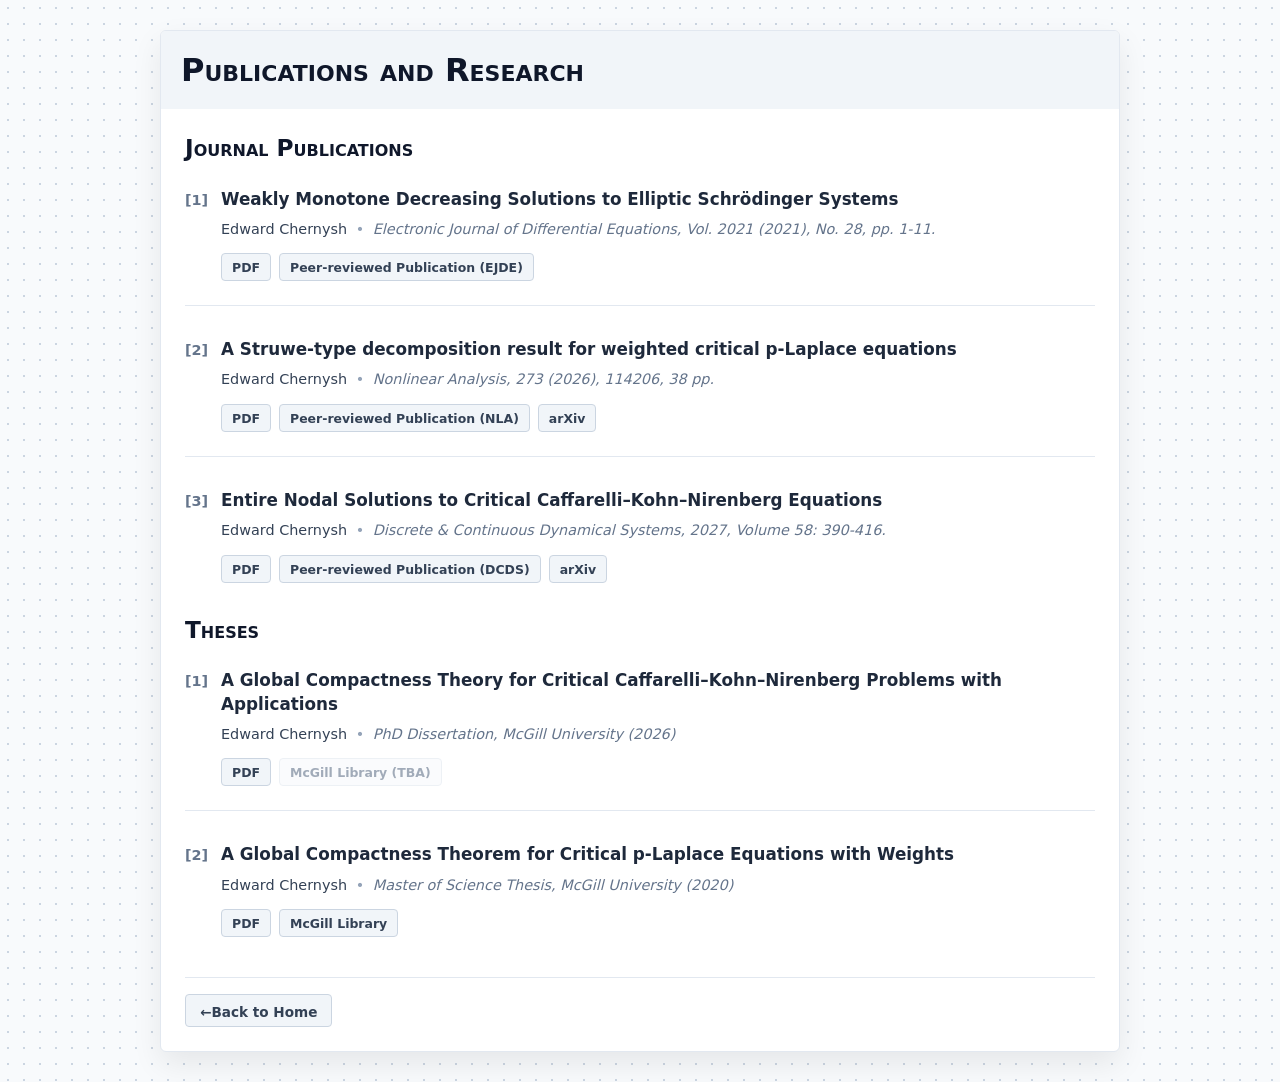
==== commit 7091cc42: "added paper ref" ====
--- a/papers/index.html
+++ b/papers/index.html
@@ -56,7 +56,7 @@
                         <span class="pub-journal">Discrete & Continuous Dynamical Systems, 2027, Volume 58: 390-416.</span>
                     </div>
                     <div class="pub-links">
-                        <a href="ckn-nodal-chernysh.pdf" class="pub-btn">PDF</a>
+                        <a href="chernyshNodal.pdf" class="pub-btn">PDF</a>
                         <a href="https://www.aimsciences.org/article/doi/10.3934/dcds.2026153" target="_blank" rel="noopener" class="pub-btn">Peer-reviewed Publication (DCDS)</a>
                         <a href="https://arxiv.org/abs/2511.11543" target="_blank" rel="noopener" class="pub-btn">arXiv</a>
                     </div>
--- a/css/main.css
+++ b/css/main.css
@@ -0,0 +1,705 @@
+/* COLOR VARIABLES (Default: Dark Mode)
+----------------------------------------------------------*/
+
+:root {
+    --bg-color: #090d16;
+    --dot-color: #1e293b;
+    --card-bg: #161e2e;
+    --card-border: #2d3748;
+    --header-bg: #27303f;
+    --text-color: #d1d5db;
+    --heading-color: #f9fafb;
+    
+    --link-color: #e2e8f0;
+    --link-hover: #ffffff;
+    --link-hover-border: #9ca3af;
+    --link-active: #9ca3af;
+
+    --footer-text: #6b7280;
+    
+    --nav-bg: #111827;
+    --tab-bg: #1f2937;
+    --tab-border: #374151;
+    --tab-hover: #374151;
+    --tab-active: #27303f;
+
+    --box-bg: #111827;
+    --input-bg: #161e2e;
+    --input-border: #4b5563;
+    --input-focus-border: #9ca3af;
+    --textarea-bg: #0f172a;
+    --textarea-border: #334155;
+    --textarea-text: #e2e8f0;
+
+    --resource-label: #f3f4f6;
+    --resource-border: #374151;
+
+    --pub-border: #1f2937;
+    --pub-counter: #6b7280;
+    --pub-meta: #9ca3af;
+    --pub-author-sep: #4b5563;
+
+    --btn-bg: #1f2937;
+    --btn-border: #374151;
+    --btn-text: #d1d5db;
+    --btn-hover-bg: #374151;
+    --btn-hover-border: #4b5563;
+    --btn-accent-text: #38bdf8;
+    
+    --repo-group-bg: #111827;
+    --repo-title-bg: #161e2e;
+    --repo-arrow: #9ca3af;
+    --repo-arrow-active: #60a5fa;
+
+    --shadow-color: rgba(0, 0, 0, 0.6);
+}
+
+/* LIGHT MODE OVERRIDES
+----------------------------------------------------------*/
+
+@media (prefers-color-scheme: light) {
+    :root {
+        --bg-color: #f8fafc;
+        --dot-color: #cbd5e1;
+        --card-bg: #ffffff;
+        --card-border: #e2e8f0;
+        --header-bg: #f1f5f9;
+        --text-color: #334155;
+        --heading-color: #0f172a;
+        
+        --link-color: #1e293b;
+        --link-hover: #0284c7;
+        --link-hover-border: #0284c7;
+        --link-active: #0369a1;
+
+        --footer-text: #64748b;
+        
+        --nav-bg: #e2e8f0;
+        --tab-bg: #f1f5f9;
+        --tab-border: #cbd5e1;
+        --tab-hover: #e2e8f0;
+        --tab-active: #cbd5e1;
+
+        --box-bg: #f8fafc;
+        --input-bg: #ffffff;
+        --input-border: #cbd5e1;
+        --input-focus-border: #0284c7;
+        --textarea-bg: #f1f5f9;
+        --textarea-border: #cbd5e1;
+        --textarea-text: #334155;
+
+        --resource-label: #1e293b;
+        --resource-border: #e2e8f0;
+
+        --pub-border: #e2e8f0;
+        --pub-counter: #64748b;
+        --pub-meta: #64748b;
+        --pub-author-sep: #94a3b8;
+
+        --btn-bg: #f1f5f9;
+        --btn-border: #cbd5e1;
+        --btn-text: #334155;
+        --btn-hover-bg: #e2e8f0;
+        --btn-hover-border: #94a3b8;
+        --btn-accent-text: #0284c7;
+        
+        --repo-group-bg: #f8fafc;
+        --repo-title-bg: #f1f5f9;
+        --repo-arrow: #64748b;
+        --repo-arrow-active: #0284c7;
+
+        --shadow-color: rgba(0, 0, 0, 0.08);
+    }
+}
+
+/* DEFAULTS
+----------------------------------------------------------*/
+
+*, *::before, *::after {
+    box-sizing: border-box;
+}
+
+body {
+    background-color: var(--bg-color);
+    font-family: Verdana, Geneva, "DejaVu Sans", sans-serif;
+    font-size: 1.05rem; 
+    background-image: radial-gradient(var(--dot-color) 0.75px, transparent 0.75px);
+    background-size: 16px 16px;
+    line-height: 1.7;
+    margin: 0;
+    padding: 0;
+    color: var(--text-color);
+    -webkit-font-smoothing: antialiased;
+}
+
+a:link, a:visited {
+    color: var(--link-color);
+    text-decoration: none;
+    padding-bottom: 2px;
+    transition: color 0.2s ease, border-color 0.2s ease;
+}
+
+a:hover {
+    color: var(--link-hover);
+    border-bottom: 1px solid var(--link-hover-border);
+}
+
+a:active {
+    color: var(--link-active);
+}
+
+p {
+    margin-top: 0;
+    margin-bottom: 1.25rem;
+}
+
+/* HEADINGS   
+----------------------------------------------------------*/
+
+h1, h2, h3, h4, h5, h6 {
+    color: var(--heading-color);
+    font-variant: small-caps;
+    text-transform: none;
+    font-weight: 400;
+    margin-top: 0;
+    margin-bottom: 0.75rem;
+    line-height: 1.3;
+}
+
+h1 {
+    font-size: 1.85rem;
+    font-weight: 700;
+}
+
+h2 {
+    font-size: 1.45rem;
+    font-weight: 600;
+}
+
+h3 {
+    font-size: 1.25rem;
+}
+
+h4 {
+    font-size: 1.1rem;
+}
+
+h5, h6 {
+    font-size: 1rem;
+}
+
+.rightColumn > h1, .rightColumn > h2, .leftColumn > h1, .leftColumn > h2 {
+    margin-top: 0;
+}
+
+/* PRIMARY LAYOUT ELEMENTS   
+----------------------------------------------------------*/
+
+.page {
+    max-width: 960px;
+    width: 92%;
+    background-color: var(--card-bg);
+    margin: 30px auto;
+    border: 1px solid var(--card-border);
+    border-radius: 6px;
+    box-shadow: 0 12px 30px var(--shadow-color);
+    overflow: hidden;
+}
+
+.header {
+    position: relative;
+    margin: 0;
+    padding: 1.25rem;
+    background: var(--header-bg);
+    width: 100%;
+}
+
+.header h1 {
+    font-weight: 700;
+    margin: 0;
+    padding: 0;
+    color: var(--heading-color);
+    border: none;
+    line-height: 1.2;
+    font-size: 2rem;
+}
+
+.main {
+    padding: 1.5rem;
+    min-height: 420px;
+}
+
+.leftCol {
+    padding: 0.5rem 0;
+    margin: 1rem 0;
+    width: 100%;
+    max-width: 200px;
+    min-height: 200px;
+}
+
+.footer {
+    color: var(--footer-text);
+    padding: 1.5rem 1rem;
+    margin: 0 auto;
+    text-align: center;
+    font-size: 0.9rem;
+    border-top: 1px solid var(--card-border);
+}
+
+/* TAB MENU   
+----------------------------------------------------------*/
+
+div.hideSkiplink {
+    background-color: var(--nav-bg);
+    width: 100%;
+}
+
+div.menu {
+    padding: 0;
+}
+
+div.menu ul {
+    list-style: none;
+    margin: 0;
+    padding: 0;
+    display: flex;
+    flex-wrap: wrap;
+    gap: 1px;
+}
+
+div.menu ul li {
+    margin: 0;
+}
+
+div.menu ul li a, div.menu ul li a:visited {
+    background-color: var(--tab-bg);
+    border: none;
+    border-right: 1px solid var(--tab-border);
+    color: var(--text-color);
+    display: block;
+    line-height: 1.35em;
+    padding: 10px 20px;
+    text-decoration: none;
+    white-space: nowrap;
+    font-weight: 600;
+    transition: background-color 0.15s ease, color 0.15s ease;
+}
+
+div.menu ul li a:hover {
+    background-color: var(--tab-hover);
+    color: var(--heading-color);
+    text-decoration: none;
+}
+
+div.menu ul li a:active {
+    background-color: var(--tab-active);
+    color: var(--heading-color);
+    text-decoration: none;
+}
+
+/* FORM ELEMENTS & PGP TEXTAREA
+----------------------------------------------------------*/
+
+fieldset {
+    margin: 1.5em 0;
+    padding: 1.25em;
+    border: 1px solid var(--card-border);
+    border-radius: 4px;
+    background-color: var(--box-bg);
+}
+
+fieldset p {
+    margin: 0.25rem 0 0.75rem 0;
+}
+
+fieldset.login label, fieldset.register label, fieldset.changePassword label {
+    display: block;
+    margin-bottom: 0.25rem;
+    font-weight: 600;
+}
+
+fieldset label.inline {
+    display: inline;
+}
+
+legend {
+    font-size: 1.1em;
+    font-weight: 700;
+    padding: 0 6px;
+    color: var(--heading-color);
+}
+
+input.textEntry, input.passwordEntry {
+    width: 100%;
+    max-width: 320px;
+    padding: 6px 10px;
+    background-color: var(--input-bg);
+    color: var(--heading-color);
+    border: 1px solid var(--input-border);
+    border-radius: 4px;
+    font-size: 1rem;
+    transition: border-color 0.15s ease, box-shadow 0.15s ease;
+}
+
+input.textEntry:focus, input.passwordEntry:focus {
+    outline: none;
+    border-color: var(--input-focus-border);
+    box-shadow: 0 0 0 3px rgba(156, 163, 175, 0.2);
+}
+
+textarea {
+    background-color: var(--textarea-bg);
+    color: var(--textarea-text);
+    border: 1px solid var(--textarea-border);
+    border-radius: 4px;
+    font-family: 'Courier New', Courier, monospace;
+    font-size: 0.85rem;
+    padding: 12px;
+    width: 100%;
+    box-sizing: border-box;
+    outline: none;
+    transition: border-color 0.15s ease;
+}
+
+textarea:focus {
+    border-color: var(--input-focus-border);
+}
+
+div.accountInfo {
+    width: 100%;
+    max-width: 420px;
+}
+
+/* MISC  
+----------------------------------------------------------*/
+
+.clear {
+    clear: both;
+}
+
+.title {
+    display: block;
+    float: left;
+    text-align: left;
+    width: auto;
+}
+
+.loginDisplay {
+    font-size: 0.95rem;
+    display: block;
+    text-align: right;
+    padding: 10px 15px;
+    color: var(--text-color);
+}
+
+.loginDisplay a:link, .loginDisplay a:visited, .loginDisplay a:hover {
+    color: var(--heading-color);
+    text-decoration: underline;
+}
+
+.failureNotification {
+    font-size: 1.1em;
+    color: #ef4444;
+    font-weight: 700;
+}
+
+.bold {
+    font-weight: bold;
+}
+
+.submitButton {
+    text-align: right;
+    padding-right: 10px;
+    margin-top: 10px;
+}
+
+.academic-links {
+    margin: 1.5rem 0;
+    padding: 0.75rem 0;
+    border-top: 1px solid var(--card-border);
+    border-bottom: 1px solid var(--card-border);
+    display: flex;
+    flex-wrap: wrap;
+    gap: 1.25rem;
+}
+
+.academic-links a {
+    font-size: 0.95rem;
+    font-weight: 600;
+    color: var(--text-color);
+}
+
+.academic-links a:hover {
+    color: var(--heading-color);
+}
+
+.resources-grid {
+    display: flex;
+    gap: 3.5rem;
+    margin: 1.75rem 0;
+}
+
+.resource-label {
+    display: block;
+    font-family: Verdana, Geneva, "DejaVu Sans", sans-serif;
+    font-size: 1.35rem;
+    font-variant: small-caps;
+    font-weight: 900;
+    letter-spacing: 0.06em;
+    color: var(--resource-label);
+    border-bottom: 1px solid var(--resource-border);
+    margin-bottom: 0.85rem;
+}
+
+.resources-grid ul {
+    list-style: none;
+    padding: 0;
+    margin: 0;
+}
+
+.resources-grid li {
+    margin-bottom: 0.4rem;
+}
+
+.resources-grid a {
+    font-size: 0.95rem;
+    font-weight: 600;
+}
+
+/* PUBLICATIONS PAGE COMPONENT
+----------------------------------------------------------*/
+
+.pub-list {
+    list-style: none;
+    padding: 0;
+    margin: 1.5rem 0;
+    counter-reset: pub-counter;
+}
+
+.pub-item {
+    position: relative;
+    padding-left: 2.25rem;
+    margin-bottom: 2rem;
+    padding-bottom: 1.5rem;
+    border-bottom: 1px solid var(--pub-border);
+    counter-increment: pub-counter;
+}
+
+.pub-item:last-child {
+    border-bottom: none;
+    padding-bottom: 0;
+}
+
+.pub-item::before {
+    content: "[" counter(pub-counter) "]";
+    position: absolute;
+    left: 0;
+    top: 0;
+    font-family: Verdana, Geneva, "DejaVu Sans", sans-serif;
+    font-size: 0.9rem;
+    font-weight: 700;
+    color: var(--pub-counter);
+}
+
+.pub-title {
+    font-size: 1.05rem;
+    font-weight: 600;
+    color: var(--resource-label);
+    line-height: 1.4;
+    margin-bottom: 0.35rem;
+}
+
+.pub-meta {
+    font-size: 0.9rem;
+    color: var(--pub-meta);
+    margin-bottom: 0.75rem;
+}
+
+.pub-authors {
+    color: var(--text-color);
+}
+
+.pub-authors::after {
+    content: " • ";
+    color: var(--pub-author-sep);
+    margin: 0 0.25rem;
+}
+
+.pub-journal {
+    font-style: italic;
+    color: var(--pub-meta);
+}
+
+.pub-links {
+    display: flex;
+    gap: 0.5rem;
+    flex-wrap: wrap;
+}
+
+.pub-btn {
+    display: inline-flex;
+    align-items: center;
+    background-color: var(--btn-bg);
+    color: var(--btn-text) !important;
+    border: 1px solid var(--btn-border);
+    border-radius: 4px;
+    padding: 3px 10px;
+    font-family: Verdana, Geneva, "DejaVu Sans", sans-serif;
+    font-size: 0.78rem;
+    font-weight: 600;
+    text-decoration: none !important;
+    transition: all 0.15s ease;
+}
+
+.pub-btn:hover {
+    background-color: var(--btn-hover-bg);
+    color: var(--heading-color) !important;
+    border-color: var(--btn-hover-border);
+    transform: translateY(-1px);
+}
+
+.nav-footer {
+    margin-top: 2.5rem;
+    padding-top: 1rem;
+    border-top: 1px solid var(--pub-border);
+}
+
+.back-btn {
+    padding: 6px 14px;
+    font-size: 0.85rem;
+}
+
+.pub-btn-disabled,
+.pub-btn-disabled:hover {
+    background-color: var(--box-bg);
+    color: var(--pub-counter) !important;
+    border-color: var(--pub-border);
+    cursor: not-allowed;
+    opacity: 0.6;
+    transform: none !important;
+    box-shadow: none;
+}
+
+/* COLLAPSIBLE CATEGORY CONTAINERS
+----------------------------------------------------------*/
+
+.repo-group {
+    background-color: var(--repo-group-bg);
+    border: 1px solid var(--pub-border);
+    border-radius: 6px;
+    margin-bottom: 1.25rem;
+    overflow: hidden;
+    transition: border-color 0.15s ease, box-shadow 0.15s ease;
+}
+
+.repo-group[open] {
+    border-color: var(--btn-border);
+    box-shadow: 0 4px 12px var(--shadow-color);
+}
+
+.repo-group-title {
+    display: flex;
+    align-items: center;
+    padding: 0.85rem 1.25rem;
+    font-family: Verdana, Geneva, "DejaVu Sans", sans-serif;
+    font-size: 1rem;
+    font-weight: 600;
+    color: var(--resource-label);
+    background-color: var(--repo-title-bg);
+    cursor: pointer;
+    user-select: none;
+    list-style: none;
+    transition: background-color 0.15s ease, color 0.15s ease;
+}
+
+.repo-group-title::-webkit-details-marker {
+    display: none;
+}
+
+.repo-group-title::before {
+    content: "▶";
+    display: inline-block;
+    font-size: 0.7rem;
+    color: var(--repo-arrow);
+    margin-right: 0.75rem;
+    transition: transform 0.2s ease, color 0.15s ease;
+}
+
+.repo-group[open] .repo-group-title::before {
+    transform: rotate(90deg);
+    color: var(--repo-arrow-active);
+}
+
+.repo-group-title:hover {
+    background-color: var(--btn-hover-bg);
+    color: var(--heading-color);
+}
+
+.repo-group-title:hover::before {
+    color: var(--heading-color);
+}
+
+.repo-count {
+    font-size: 0.88rem;
+    font-weight: 400;
+    color: var(--pub-meta);
+    margin-left: 0.35rem;
+}
+
+/* COMPACT FILE LIST FORMAT INSIDE CATEGORIES
+----------------------------------------------------------*/
+
+.repo-list {
+    list-style: none;
+    padding: 0.5rem 1.25rem;
+    margin: 0;
+}
+
+.repo-item-compact {
+    display: flex;
+    justify-content: space-between;
+    align-items: center;
+    padding: 0.75rem 0;
+    border-bottom: 1px solid var(--pub-border);
+}
+
+.repo-item-compact:last-child {
+    border-bottom: none;
+}
+
+.repo-left-content {
+    display: flex;
+    align-items: baseline;
+    gap: 0.75rem;
+    flex-wrap: wrap;
+}
+
+.repo-title-compact {
+    font-size: 0.95rem;
+    font-weight: 500;
+    color: var(--text-color);
+}
+
+.repo-date-compact {
+    font-size: 0.82rem;
+    font-family: "Courier New", Courier, monospace;
+    color: var(--pub-meta);
+}
+
+.repo-btn-compact {
+    font-size: 0.8rem;
+    font-weight: 600;
+    padding: 0.25rem 0.6rem;
+    border-radius: 4px;
+    background-color: var(--btn-bg);
+    color: var(--btn-accent-text);
+    text-decoration: none;
+    border: 1px solid var(--btn-border);
+    transition: background-color 0.15s ease, border-color 0.15s ease;
+}
+
+.repo-btn-compact:hover {
+    background-color: var(--btn-hover-bg);
+    border-color: var(--btn-hover-border);
+    color: var(--heading-color);
+}
